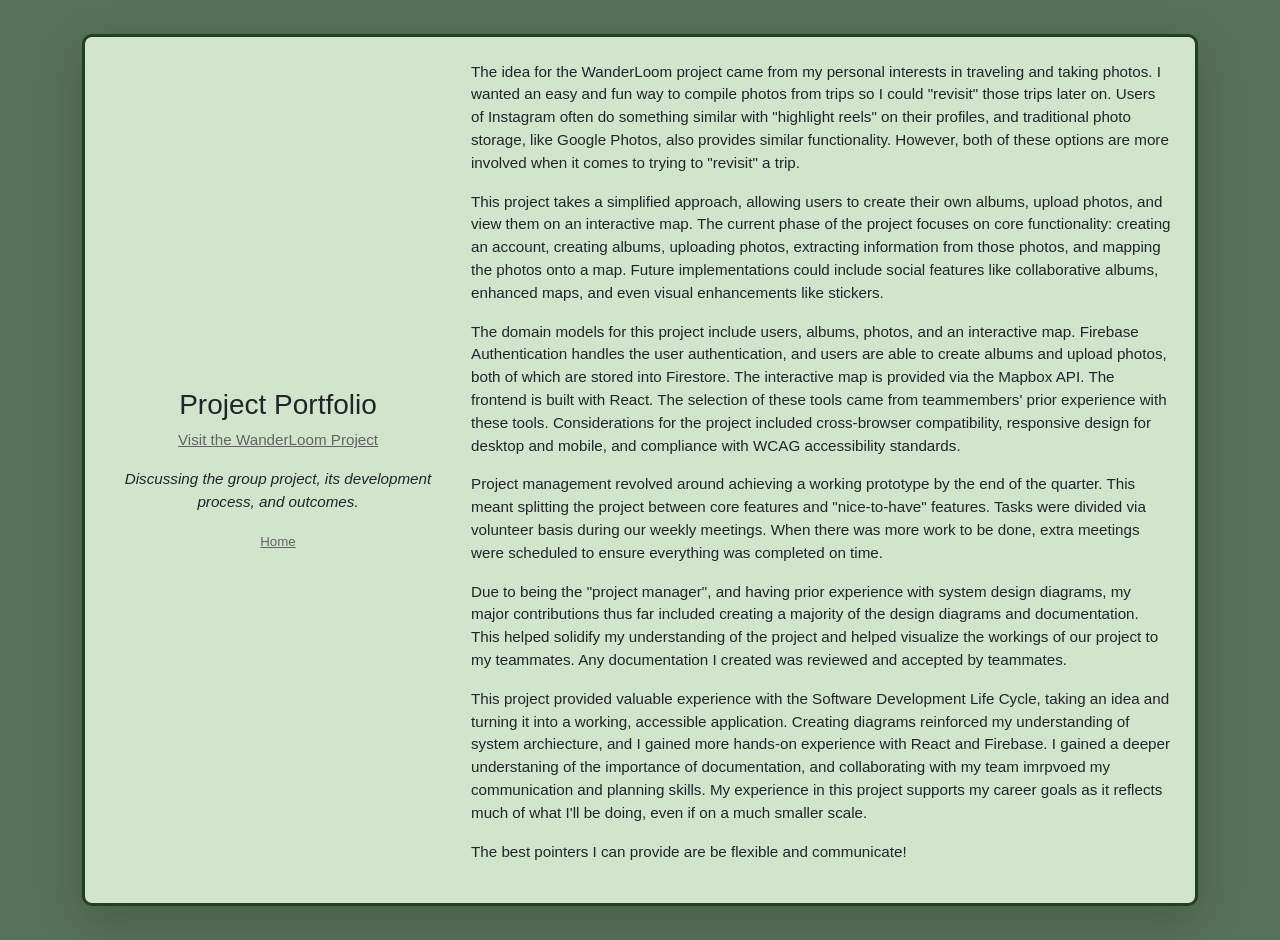
==== html/groupproject.html @ d87c92db "include project portfolio page" ====
<!DOCTYPE html>
<html lang="en">

<head>
    <meta charset="UTF-8">
    <meta name="author" content="Natascha Haberl">
    <meta name="viewport" content="width=device-width, initial-scale=1.0">
    <link href="https://cdn.jsdelivr.net/npm/bootstrap@5.0.2/dist/css/bootstrap.min.css" rel="stylesheet"
        integrity="sha384-EVSTQN3/azprG1Anm3QDgpJLIm9Nao0Yz1ztcQTwFspd3yD65VohhpuuCOmLASjC" crossorigin="anonymous">
    <link rel="stylesheet" href="../css/style.css">
    <title>Group Project Portfolio</title>
</head>

<body>
    <div class="container min-vh-100 d-flex justify-content-center align-items-center">
        <div class="card custom-border border-3 p-4 shadow-lg">
            <div class="row align-items-center">
                <div class="col-md-4 justify-content-center text-center">
                    <h3>Project Portfolio</h3>
                    <p><a href="https://yevgeniymazur.github.io/AgilityDevInc/">Visit the WanderLoom Project</a></p>
                    <p><i>Discussing the group project, its development process, and outcomes.</i></p>
                    <small><a href="../index.html">Home</a></small>
                </div>
                <div class="col-md-8">
                    <p>The idea for the WanderLoom project came from my personal interests in traveling and taking
                        photos. I wanted an easy and fun way to compile photos from trips so I could "revisit" those
                        trips later on. Users of Instagram often do something similar with "highlight reels" on their
                        profiles, and traditional photo storage, like Google Photos, also provides similar
                        functionality. However, both of these options are more involved when it comes to trying to
                        "revisit" a trip. </p>

                    <p>This project takes a simplified approach, allowing users to create their own albums, upload
                        photos, and view them on an interactive map. The current phase of the project focuses on core
                        functionality: creating an account, creating albums, uploading photos, extracting information
                        from those photos, and mapping the photos onto a map. Future implementations could include
                        social features like collaborative albums, enhanced maps, and even visual enhancements like
                        stickers. </p>

                    <p>The domain models for this project include users, albums, photos, and an interactive map.
                        Firebase Authentication handles the user authentication, and users are able to create albums and
                        upload photos, both of which are stored into Firestore. The interactive map is provided via the
                        Mapbox API. The frontend is built with React. The selection of these tools came from
                        teammembers' prior experience with these tools. Considerations for the project included
                        cross-browser compatibility, responsive design for desktop and mobile, and compliance with WCAG
                        accessibility standards. </p>

                    <p>
                        Project management revolved around achieving a working prototype by the end of the quarter. This
                        meant splitting the project between core features and "nice-to-have" features. Tasks were
                        divided
                        via volunteer basis during our weekly meetings. When there was more work to be done, extra
                        meetings
                        were scheduled to ensure everything was completed on time.</p>

                    <p>Due to being the "project manager", and having prior experience with system design diagrams, my
                        major contributions thus far included creating a majority of the design diagrams and
                        documentation.
                        This helped solidify my understanding of the project and helped visualize the workings of our
                        project to my teammates. Any documentation I created was reviewed and accepted by teammates.</p>

                    <p>This project provided valuable experience with the Software Development Life Cycle, taking an
                        idea and turning it into a working, accessible application. Creating diagrams reinforced my
                        understanding of system archiecture, and I gained more hands-on experience with React and
                        Firebase. I gained a deeper understaning of the importance of documentation, and collaborating
                        with my team imrpvoed my communication and planning skills. My experience in this project
                        supports my career goals as it reflects much of what I'll be doing, even if on a much smaller
                        scale.</p>

                    <p>The best pointers I can provide are be flexible and communicate! </p>
                </div>
            </div>
        </div>
    </div>
</body>
---- css/style.css ----
body {
    font-family: sans-serif;
    color: #636363;
    background: #567258;
    padding: 20px;
    font-size: .95rem;
}

.list-group-item {
    background-color: #D1E5CC;
}

a:link {
    color: #636363;
}

a:visited {
    color: #ADADAD;
}

.custom-border {
    border-radius: 10px;
    border-color: #263F20;
}

.card {
    background-color: #D1E5CC;
}
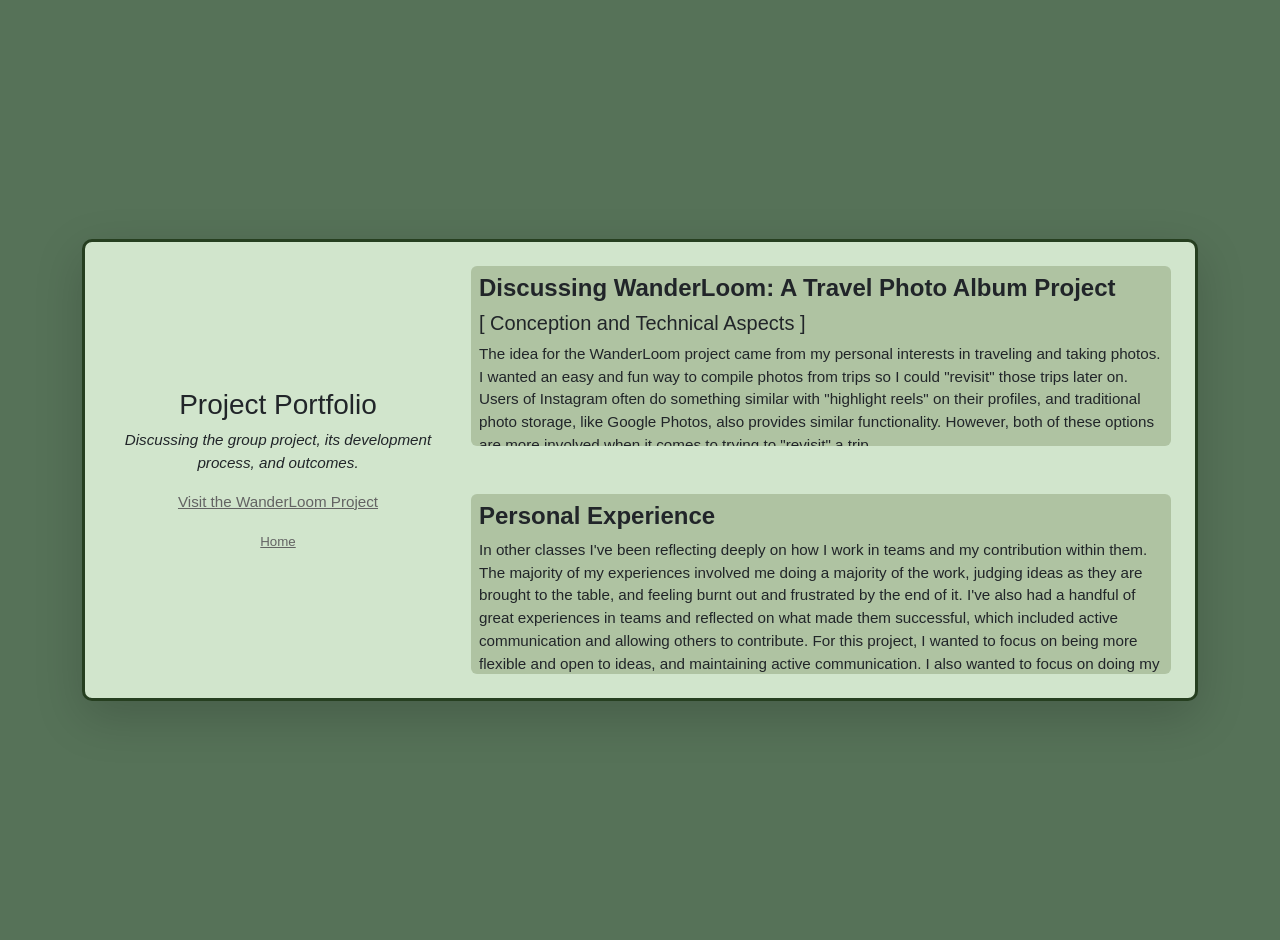
==== commit 2746b691: "add to group project page, minor styling edits" ====
--- a/html/groupproject.html
+++ b/html/groupproject.html
@@ -17,11 +17,14 @@
             <div class="row align-items-center">
                 <div class="col-md-4 justify-content-center text-center">
                     <h3>Project Portfolio</h3>
+                    <p><i>Discussing the group project, its development process, and outcomes.</i></p>
                     <p><a href="https://yevgeniymazur.github.io/AgilityDevInc/">Visit the WanderLoom Project</a></p>
-                    <p><i>Discussing the group project, its development process, and outcomes.</i></p>
                     <small><a href="../index.html">Home</a></small>
                 </div>
                 <div class="col-md-8">
+                    <div class="card border-0 overflow-auto text-box p-2" style="max-height: 20vh;">
+                    <h4><strong>Discussing WanderLoom: A Travel Photo Album Project</strong></h4>
+                    <h5>[ Conception and Technical Aspects ]</h5>
                     <p>The idea for the WanderLoom project came from my personal interests in traveling and taking
                         photos. I wanted an easy and fun way to compile photos from trips so I could "revisit" those
                         trips later on. Users of Instagram often do something similar with "highlight reels" on their
@@ -44,6 +47,7 @@
                         cross-browser compatibility, responsive design for desktop and mobile, and compliance with WCAG
                         accessibility standards. </p>
 
+                        <h5>[ Project Management and Personal Contributions ]</h5>
                     <p>
                         Project management revolved around achieving a working prototype by the end of the quarter. This
                         meant splitting the project between core features and "nice-to-have" features. Tasks were
@@ -58,6 +62,8 @@
                         This helped solidify my understanding of the project and helped visualize the workings of our
                         project to my teammates. Any documentation I created was reviewed and accepted by teammates.</p>
 
+
+                        <h5>[ Reflection ]</h5>
                     <p>This project provided valuable experience with the Software Development Life Cycle, taking an
                         idea and turning it into a working, accessible application. Creating diagrams reinforced my
                         understanding of system archiecture, and I gained more hands-on experience with React and
@@ -67,6 +73,28 @@
                         scale.</p>
 
                     <p>The best pointers I can provide are be flexible and communicate! </p>
+                    </div>
+                    <div class="card border-0 overflow-auto mt-5 text-box p-2" style="max-height: 20vh;">
+                        <h4><strong>Personal Experience</strong></h4>
+                        <p>
+                            In other classes I've been reflecting deeply on how I work in teams and my contribution within them. The majority of my experiences
+                            involved me doing a majority of the work, judging ideas as they are brought to the table, and feeling burnt out and frustrated by the end of it.
+                            I've also had a handful of great experiences in teams and reflected on what made them successful, which included active communication and allowing others to contribute.
+                            For this project, I wanted to focus on being more flexible and open to ideas, and maintaining active 
+                            communication. I also wanted to focus on doing my part and not overextending myself, which is something I've struggled with in the past. 
+                            I felt I was able to do this because my teammembers were active participants, wanted to contribute meaningfully, and wanted to see a high quality result at the end of the project.
+                            Collaborating with them was also effortless.
+
+                            In previous classes, groupwork either involved creating a project from scratch, or creating robust documentation for a hypothetical project to meet user needs. 
+                            This is the first time I've brought both of those things together. This was challenging because the documentation is pretty involved, so it was difficult to balance
+                            writing the documentation while getting the actual project up and running. Although challenging, it was great to get the practice of creating documentation for 
+                            a project that I envisioned, instead of just writing documentation for a project that was given to me.
+
+                            (will complete reflection after project is done)
+
+
+                        </p>
+                    </div>
                 </div>
             </div>
         </div>
--- a/css/style.css
+++ b/css/style.css
@@ -1,6 +1,6 @@
 body {
     font-family: sans-serif;
-    color: #636363;
+    color: #4A4A4A;
     background: #567258;
     padding: 20px;
     font-size: .95rem;
@@ -25,4 +25,9 @@
 
 .card {
     background-color: #D1E5CC;
+    max-height: 70vh;
+}
+
+.text-box {
+    background-color: #AFC3A2;;
 }
